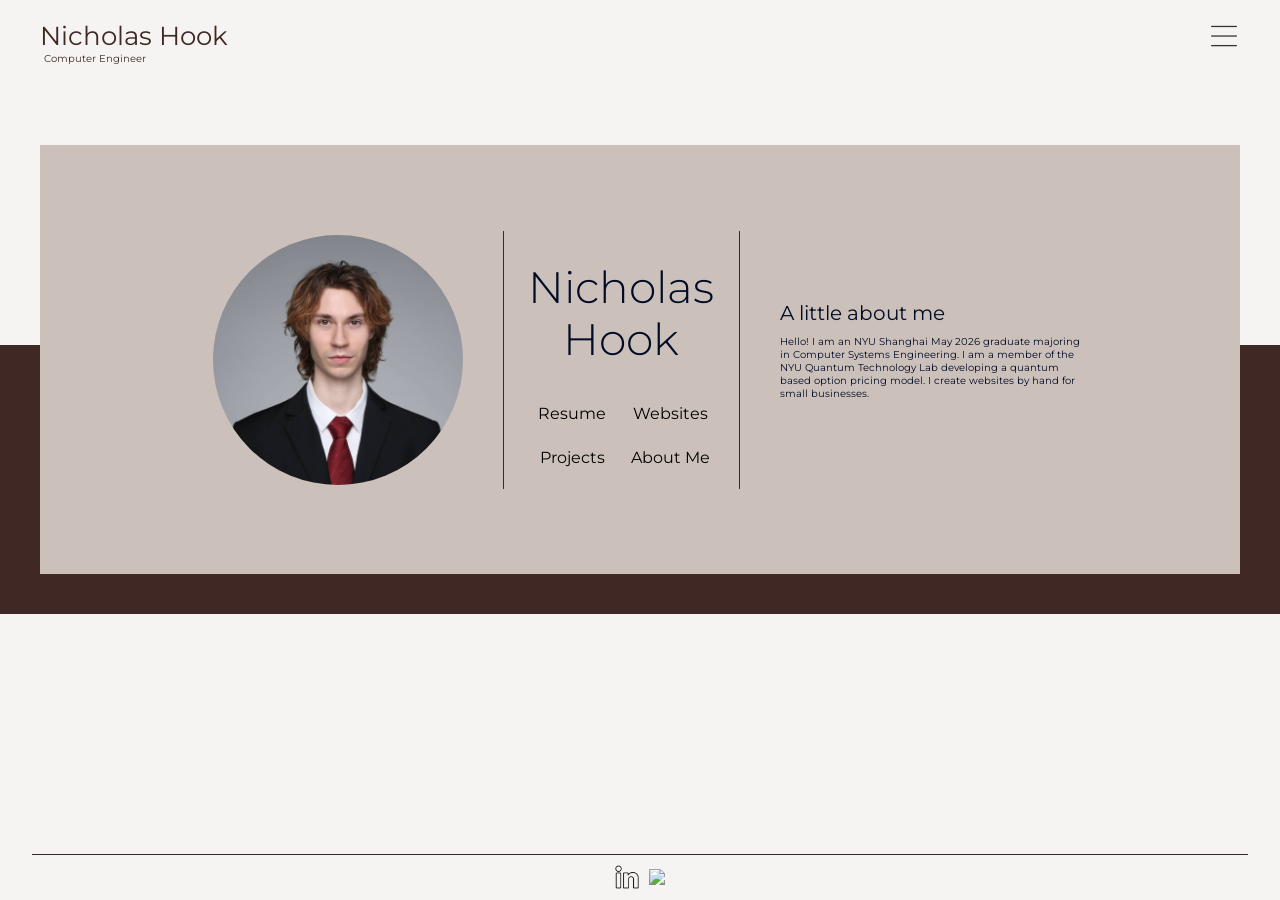
==== index.html @ bf7c837d "first commit" ====
<!DOCTYPE html>
<html lang="en">
	<head>
		<meta charset="utf-8">
		<meta name="viewport" content="width=device-width, initial-scale=1.0">
		<!--320px to 430px-->
		<!--375-480-->
		<title>Nicholas Hook</title>
		<link rel="preconnect" href="https://fonts.googleapis.com">
		<link rel="preconnect" href="https://fonts.gstatic.com" crossorigin>
		<link href="https://fonts.googleapis.com/css2?family=Montserrat:ital,wght@0,100..900;1,100..900&family=Urbanist:ital,wght@0,100..900;1,100..900&display=swap" rel="stylesheet">
		<link rel="stylesheet" href="styles/general.css">
		<link rel="stylesheet" href="styles/heading.css">
		<link rel="stylesheet" href="styles/content.css">
	</head>
	<body>
		<div class="container">
			<div class="heading">
				<div class="title-container">
					<a class="title-link" href="index.html"><h1>Nicholas Hook</h1></a>
					<p class="job">Computer Engineer</p>
				</div>
				<div class="menu-container">
					<button class="menu-button">
						<img class="menu-icon" src="images/menu-icon.png">
					</button>
				</div>
			</div>
			<div class="content">
				<div class="side-section">
					<div class="side-top"></div>
					<div class="side-bottom"></div>
				</div>
				<div class="middle-section">
					<img class="portrait" src="images/portrait-square.jpg">
					<p class="first-name">Nicholas</p>
					<p class="last-name">Hook</p>
					<div class="seperator-line"></div>
					<div class="link-section">
						<a class="link" href="resume.html">Resume</a>
						<a class="link" href="resume.html">Websites</a>
						<a class="link" href="resume.html">Projects</a>
						<a class="link" href="resume.html">About Me</a>
					</div>
					<div class="seperator-line"></div>
					<div class="about-me">
						<p class="about-me-text">Hello! I am an NYU Shanghai May 2026 graduate majoring in Computer Systems Engineering. I am a member of the NYU Quantum Technology Lab developing a quantum based option pricing model. I create websites by hand for small businesses.</p>
					</div>
				</div>
				<div class="middle-section-wide">
					<div class="middle-left-wide">
						<img class="portrait-wide" src="images/portrait-square.jpg">
					</div>
					<div class="seperator-left"></div>
					<div class="middle-center-wide">
						
							<p class="first-name">Nicholas</p>
							<p class="last-name">Hook</p>
							<!--
							<div class="seperator-line"></div>
							-->
							<div class="link-section">
								<a class="link" href="resume.html">Resume</a>
								<a class="link" href="websites.html">Websites</a>
								<a class="link" href="projects.html">Projects</a>
								<a class="link" href="about-me.html">About Me</a>
							</div>
					</div>
					<div class="seperator-right"></div>
					<div class="middle-right-wide">
							<div class="about-me">
								<p class="about-me-heading">A little about me</p>
								<p class="about-me-text">Hello! I am an NYU Shanghai May 2026 graduate majoring in Computer Systems Engineering. I am a member of the NYU Quantum Technology Lab developing a quantum based option pricing model. I create websites by hand for small businesses.</p>
							</div>
					</div>
				</div>
				<div class="side-section">
					<div class="side-top"></div>
					<div class="side-bottom"></div>
				</div>
			</div>
			<div class="middle-bottom"></div>
			<div class="bottom">
				<div class="seperator-line-bottom"></div>
				<div class="social-media">
					<a class="social-link" href="https://www.linkedin.com/in/nicholas-hook-ce" target="_blank"><img class="social-pic" src="images/linkedin3.png"></a>
					<a class="social-link" href="https://www.linkedin.com/in/nicholas-hook-ce" target="_blank"><img class="social-pic" src="images/instagram.png"></a>
				</div>
			</div>
			<!--<img src="images/linkedin.jpg">-->
		</div>
	</body>
</html>
---- styles/general.css ----
html, body {
	margin: 0;
	padding: 0;
	height: 100%;
}
.container {
	background-color: rgb(246, 244, 242);
	display: flex;
	flex-direction: column;
	min-height: 100%;
}
p {
	font-family: Montserrat, Arial, Helvetica, sans-serif;
	margin: 0;
	color: #000b26;
	font-size: 10px;
}
a {
	font-family: Montserrat, Arial, Helvetica, sans-serif;
	margin: 0;
	color: #000b26;
	font-size: 10px;
	text-decoration: none;
	color: black;
}
h1 {
	color: #402924;
}
button {
	padding: 0;
}
---- styles/heading.css ----
.heading {
	background-color: rgb(246, 244, 242);
	display: flex;
}
.title-container {
	margin-top: 20px;
	margin-left: 30px;
	margin-bottom: 80px;
	flex: 1;
}
.menu-container {
	display: flex;
	justify-content: end;
	align-items: start;
	margin-right: 30px;
	margin-top: 20px;
}
.menu-button {
	border: none;
	background-color: rgb(246, 244, 242);
	cursor: pointer;
}
.menu-icon {
	height: 30px;
	transition: 0.2s;
}
.menu-icon:hover {
	height: 32px;
}
h1 {
	font-family: Montserrat, Arial, Helvetica, sans-serif;
	font-weight: 400;
	margin: 0;
	font-size: 20px;
}
.job {
	color: #402924;
	margin-left: 2px;
}
@media (min-width: 650px) {
	.title-container {
		margin-left: 40px;
	}
	.menu-container {
		margin-right: 40px;
	}
	.menu-icon {
		height: 32px;
	}
	.menu-icon:hover {
		height: 38px;
	}
	h1 {
		font-size: 26px;
	}
	.job {
		margin-left: 4px;
	}
}
---- styles/content.css ----
.content {
	display: flex;
	flex-direction: row;
	max-height: 560px;
}
.side-section {
	width: 30px;
	background-color: rgb(246, 244, 242);
	display: flex;
	flex-direction: column;
}
.side-top {
	height: 200px;
}
.side-bottom {
	flex: 1;
	background-color: #402924;
}
.middle-section {
	flex: 1;
	background-color: rgb(204, 192, 186);
	display: flex;
	flex-direction: column;
	align-items: center;
	min-height: 460px;
}
.middle-section-wide {
	display: none;
	width: 0px;
}
.portrait {
	width: 46%;
	max-width: 194px;
	margin-left: 24px;
	margin-right: 24px;
	margin-top: 32px;
	border-radius: 100%;
}
.first-name {
	margin-top: 12px;
	font-size: 36px;
	font-weight: 300;
}
.last-name {
	margin-top: -2px;
	font-size: 36px;
	font-weight: 300;
}
.seperator-line {
	margin-top: 10px;
	margin-bottom: 10px;
	background-color: #402924;
	height: 1px;
	width: 80%;
}
.link-section {
	margin-left: 20px;
	margin-right: 20px;
	/*margin-top: 20px;*/
	display: grid;
	grid-template-columns: 1fr 1fr;
	grid-column-gap: 8px;
	grid-row-gap: 14px;
	
}
.link {
	display: inline-flex;
	justify-content: center;
	align-items: center;
	/*border: solid;
	border-width: 2px;
	border-color: white;
	border-radius: 100px;*/
	height: 30px;
	font-size: 16px;

	/*background-color: white;*/
	cursor: pointer;
	transition: 0.15s;
	min-width: 90px;
}
.link:hover {
	font-weight: bold;
}
.about-me {
	width: 64%;
	margin-top: 12px;
	margin-bottom: 32px;
	max-width: 370px;
}
.middle-bottom {
	height: 40px;
	width: 100%;
	background-color: #402924;
	margin-top: -1px;
}
.seperator-line-bottom {
	margin-top: 10px;
	margin-bottom: 10px;
	background-color: #402924;
	height: 1px;
	width: 87%;
}
.bottom {
	flex: 1;
	display: flex;
	flex-direction: column;
	justify-content: end;
	align-items: center;
	margin-bottom: 8px;
	background-color: rgb(246, 244, 242);
}
.social-media {
	display: flex;
	flex-direction: row;
	justify-content: center;
	align-items: center;
}
.social-link {
	flex: 1f;
	margin-left: 5px;
	margin-right: 5px;
	cursor: pointer;
}
.social-pic {
	height: 24px;
}
@media (min-width: 550px) {
	.profile-box {
		display: flex;
		flex-direction: row;
		min-height: 430px;
	}
	.side-section {
		width: 40px;
	}
	.middle-section {
		width: 0px;
		display: none;
	}
	.middle-section-wide {
		display: flex;
		flex: 1;
		align-items: center;
		height: 430px;
		background-color: rgb(204, 192, 186);
		justify-content: center;
	}
	.middle-left-wide {
		flex: 1;
		display: flex;
		justify-content: center;
	}
	.portrait-wide {
		width: 80%;
		max-width: 250px;
		border-radius: 100%;
	}
	.seperator-left {
		background-color: #402924;
		height: 60%;
		width: 1px;
		margin-left: 3px;
		margin-right: 3px;
	}
	.middle-center-wide {
		justify-content: start;
		flex: 1;
		display: flex;
		flex-direction: column;
		align-items: center;
	}
	.first-name {
		font-size: 44px;
	}
	.last-name {
		margin-bottom: 18px;
		font-size: 44px;
	}
	.seperator-line-bottom {
		width: 95%;
	}
	.link-section {
		margin-top: 14px;
	}
	.link{
		min-width: 90px;
	}
	.seperator-right {
		display: none;
	}
	.middle-right-wide {
		display: none;
	}
}
@media (min-width: 1020px) {
	.middle-left-wide {
		flex: 2;
	}
	.portrait-wide {
		margin-right: 37px;
	}
	.middle-left-wide {
		justify-content: end;
	}
	.middle-center-wide {
		margin-left: 0;
	}
	.seperator-right {
		display: block;
		background-color: #402924;
		height: 60%;
		width: 1px;
		margin-left: 3px;
		margin-right: 3px;
	}
	.middle-right-wide {
		display: block;
		flex: 2;
		justify-content: center;
		margin-left: 37px;
	}
	.about-me-heading {
		font-size: 20px;
		margin-bottom: 10px;
	}
	.about-me-text {
		width: 310px;
	}
}
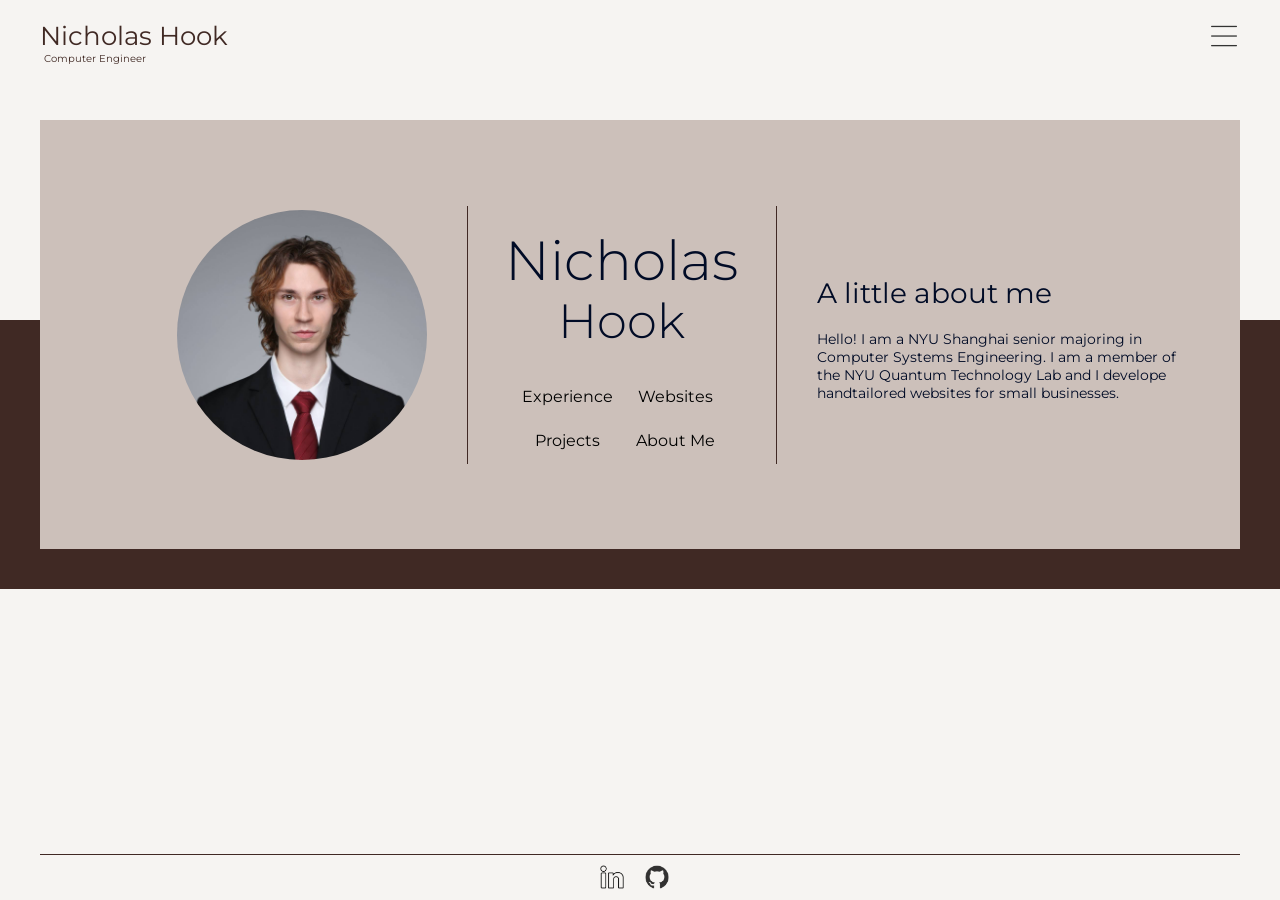
==== commit 0580dad9: "second commit" ====
--- a/index.html
+++ b/index.html
@@ -11,7 +11,7 @@
 		<link href="https://fonts.googleapis.com/css2?family=Montserrat:ital,wght@0,100..900;1,100..900&family=Urbanist:ital,wght@0,100..900;1,100..900&display=swap" rel="stylesheet">
 		<link rel="stylesheet" href="styles/general.css">
 		<link rel="stylesheet" href="styles/heading.css">
-		<link rel="stylesheet" href="styles/content.css">
+		<link rel="stylesheet" href="styles/index.css">
 	</head>
 	<body>
 		<div class="container">
@@ -37,10 +37,10 @@
 					<p class="last-name">Hook</p>
 					<div class="seperator-line"></div>
 					<div class="link-section">
-						<a class="link" href="resume.html">Resume</a>
-						<a class="link" href="resume.html">Websites</a>
-						<a class="link" href="resume.html">Projects</a>
-						<a class="link" href="resume.html">About Me</a>
+						<a class="link" href="experience.html">Experience</a>
+						<a class="link" href="websites.html">Websites</a>
+						<a class="link" href="projects.html">Projects</a>
+						<a class="link" href="about-me.html">About Me</a>
 					</div>
 					<div class="seperator-line"></div>
 					<div class="about-me">
@@ -60,7 +60,7 @@
 							<div class="seperator-line"></div>
 							-->
 							<div class="link-section">
-								<a class="link" href="resume.html">Resume</a>
+								<a class="link" href="experience.html">Experience</a>
 								<a class="link" href="websites.html">Websites</a>
 								<a class="link" href="projects.html">Projects</a>
 								<a class="link" href="about-me.html">About Me</a>
@@ -70,7 +70,7 @@
 					<div class="middle-right-wide">
 							<div class="about-me">
 								<p class="about-me-heading">A little about me</p>
-								<p class="about-me-text">Hello! I am an NYU Shanghai May 2026 graduate majoring in Computer Systems Engineering. I am a member of the NYU Quantum Technology Lab developing a quantum based option pricing model. I create websites by hand for small businesses.</p>
+								<p class="about-me-text">Hello! I am a NYU Shanghai senior majoring in Computer Systems Engineering. I am a member of the NYU Quantum Technology Lab and I develope handtailored websites for small businesses.</p>
 							</div>
 					</div>
 				</div>
@@ -84,7 +84,8 @@
 				<div class="seperator-line-bottom"></div>
 				<div class="social-media">
 					<a class="social-link" href="https://www.linkedin.com/in/nicholas-hook-ce" target="_blank"><img class="social-pic" src="images/linkedin3.png"></a>
-					<a class="social-link" href="https://www.linkedin.com/in/nicholas-hook-ce" target="_blank"><img class="social-pic" src="images/instagram.png"></a>
+					<a class="social-link" href="https://github.com/nicholashook" target="_blank"><img class="social-pic" src="images/github.png"></a>
+					<!--github-->
 				</div>
 			</div>
 			<!--<img src="images/linkedin.jpg">-->
--- a/styles/general.css
+++ b/styles/general.css
@@ -2,6 +2,11 @@
 	margin: 0;
 	padding: 0;
 	height: 100%;
+}
+body {
+	padding-top: 120px;
+	background-color: rgb(246, 244, 242);
+	height: calc(100% - 120px);
 }
 .container {
 	background-color: rgb(246, 244, 242);
--- a/styles/heading.css
+++ b/styles/heading.css
@@ -1,11 +1,15 @@
 .heading {
 	background-color: rgb(246, 244, 242);
 	display: flex;
+	position: fixed;
+	top: 0;
+	left: 0;
+	right: 0
 }
 .title-container {
 	margin-top: 20px;
 	margin-left: 30px;
-	margin-bottom: 80px;
+	margin-bottom: 16px;
 	flex: 1;
 }
 .menu-container {
@@ -33,6 +37,9 @@
 	margin: 0;
 	font-size: 20px;
 }
+h1:active {
+	font-weight: 500;
+}
 .job {
 	color: #402924;
 	margin-left: 2px;
--- a/styles/index.css
+++ b/styles/index.css
@@ -0,0 +1,232 @@
+.content {
+	display: flex;
+	flex-direction: row;
+	max-height: 560px;
+}
+.side-section {
+	width: 30px;
+	background-color: rgb(246, 244, 242);
+	display: flex;
+	flex-direction: column;
+}
+.side-top {
+	height: 200px;
+}
+.side-bottom {
+	flex: 1;
+	background-color: #402924;
+}
+.middle-section {
+	flex: 1;
+	background-color: rgb(204, 192, 186);
+	display: flex;
+	flex-direction: column;
+	align-items: center;
+	min-height: 460px;
+}
+.middle-section-wide {
+	display: none;
+	width: 0px;
+}
+.portrait {
+	width: 46%;
+	max-width: 194px;
+	margin-left: 24px;
+	margin-right: 24px;
+	margin-top: 32px;
+	border-radius: 100%;
+}
+.first-name {
+	margin-top: 12px;
+	font-size: 36px;
+	font-weight: 300;
+}
+.last-name {
+	margin-top: -2px;
+	font-size: 36px;
+	font-weight: 300;
+}
+.seperator-line {
+	margin-top: 10px;
+	margin-bottom: 10px;
+	background-color: #402924;
+	height: 1px;
+	width: 80%;
+}
+.link-section {
+	margin-left: 20px;
+	margin-right: 20px;
+	/*margin-top: 20px;*/
+	display: grid;
+	grid-template-columns: 1fr 1fr;
+	grid-column-gap: 8px;
+	grid-row-gap: 14px;
+	
+}
+.link {
+	display: inline-flex;
+	justify-content: center;
+	align-items: center;
+	height: 30px;
+	font-size: 16px;
+	cursor: pointer;
+	transition: 0.15s;
+	min-width: 100px;
+}
+.link:hover {
+	font-weight: bold;
+}
+.about-me {
+	width: 64%;
+	margin-top: 12px;
+	margin-bottom: 32px;
+	max-width: 370px;
+}
+.middle-bottom {
+	height: 40px;
+	width: 100%;
+	background-color: #402924;
+	margin-top: -1px;
+}
+.seperator-line-bottom {
+	margin-top: 30px;
+	margin-bottom: 10px;
+	background-color: #402924;
+	height: 1px;
+	width: 100%;
+}
+.bottom {
+	flex: 1;
+	display: flex;
+	flex-direction: column;
+	justify-content: end;
+	align-items: center;
+	margin-bottom: 8px;
+	background-color: rgb(246, 244, 242);
+	padding-left: 30px;
+	padding-right: 30px;
+}
+.social-media {
+	display: flex;
+	flex-direction: row;
+	justify-content: center;
+	align-items: center;
+}
+.social-link {
+	flex: 1f;
+	margin-left: 5px;
+	margin-right: 5px;
+	cursor: pointer;
+}
+.social-pic {
+	height: 24px;
+}
+@media (min-width: 550px) {
+	.profile-box {
+		display: flex;
+		flex-direction: row;
+		min-height: 430px;
+	}
+	.side-section {
+		width: 40px;
+	}
+	.middle-section {
+		width: 0px;
+		display: none;
+	}
+	.middle-section-wide {
+		display: flex;
+		flex: 1;
+		align-items: center;
+		height: 430px;
+		background-color: rgb(204, 192, 186);
+		justify-content: center;
+	}
+	.middle-left-wide {
+		flex: 1;
+		display: flex;
+		justify-content: center;
+	}
+	.portrait-wide {
+		width: 80%;
+		max-width: 250px;
+		border-radius: 100%;
+	}
+	.seperator-left {
+		background-color: #402924;
+		height: 60%;
+		width: 1px;
+		margin-left: 3px;
+		margin-right: 3px;
+	}
+	.middle-center-wide {
+		justify-content: start;
+		flex: 1;
+		display: flex;
+		flex-direction: column;
+		align-items: center;
+	}
+	.first-name {
+		font-size: 55px;
+	}
+	.last-name {
+		margin-bottom: 18px;
+		font-size: 48px;
+	}
+	.link-section {
+		margin-top: 14px;
+	}
+	.link{
+		min-width: 100px;
+	}
+	.seperator-right {
+		display: none;
+	}
+	.middle-right-wide {
+		display: none;
+	}
+	.bottom {
+		padding-left: 40px;
+		padding-right: 40px;
+	}
+}
+@media (min-width: 1020px) {
+	.middle-left-wide {
+		flex: 2;
+	}
+	.portrait-wide {
+		margin-right: 37px;
+	}
+	.middle-left-wide {
+		justify-content: end;
+	}
+	.middle-center-wide {
+		margin-left: 0;
+	}
+	.seperator-right {
+		display: block;
+		background-color: #402924;
+		height: 60%;
+		width: 1px;
+		margin-left: 30px;
+		margin-right: 3px;
+	}
+	.seperator-left {
+		margin-right: 30px;
+	}
+	.middle-right-wide {
+		display: block;
+		flex: 2;
+		justify-content: center;
+		margin-left: 37px;
+	}
+	.about-me-heading {
+		margin-top: 40px;
+		font-size: 28px;
+		margin-bottom: 20px;
+	}
+	.about-me-text {
+		width: 380px;
+		font-size: 14px;
+	}
+}
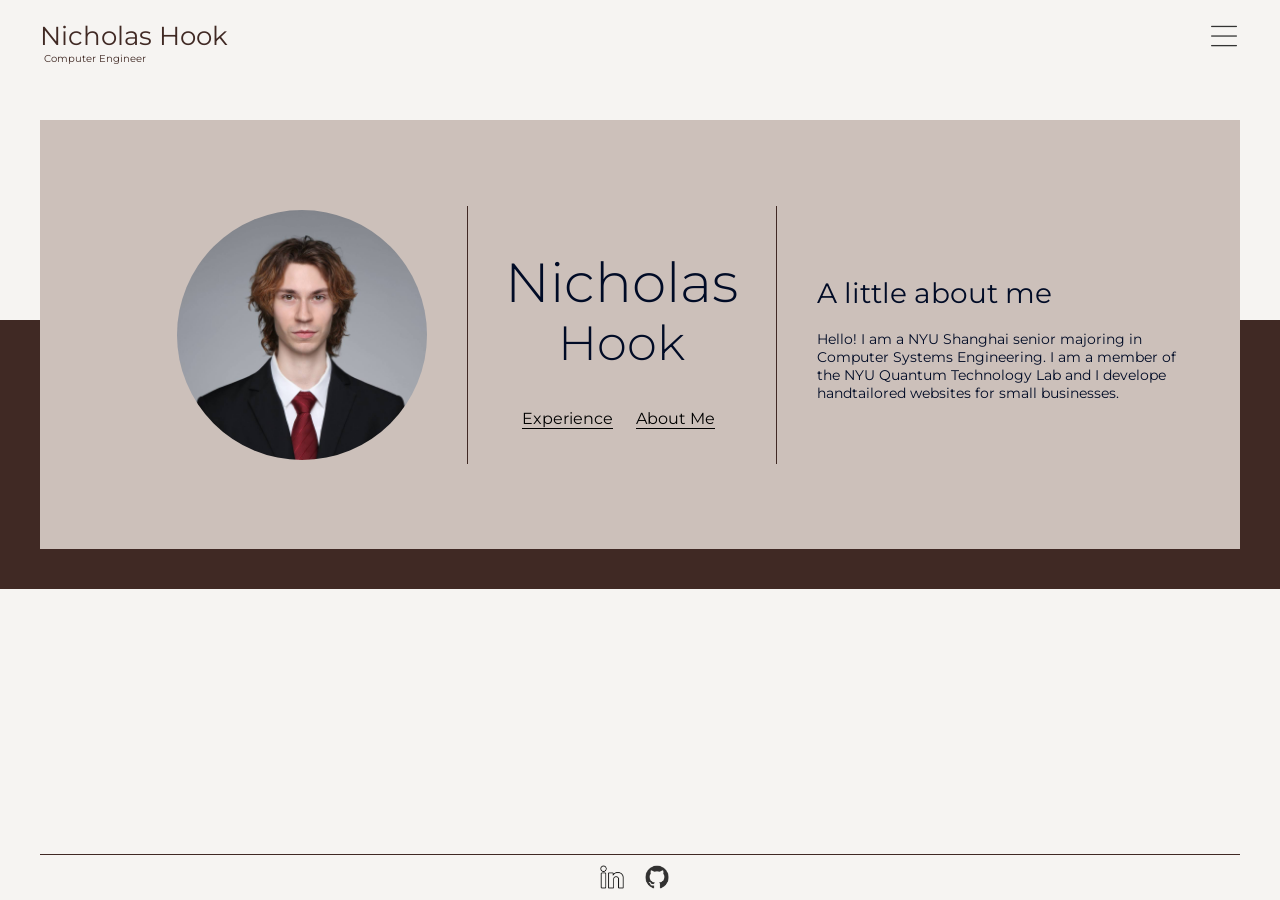
==== commit 8db9d3d2: "third commit" ====
--- a/index.html
+++ b/index.html
@@ -38,8 +38,8 @@
 					<div class="seperator-line"></div>
 					<div class="link-section">
 						<a class="link" href="experience.html">Experience</a>
-						<a class="link" href="websites.html">Websites</a>
-						<a class="link" href="projects.html">Projects</a>
+						<!--<a class="link" href="websites.html">Websites</a>
+						<a class="link" href="projects.html">Projects</a>-->
 						<a class="link" href="about-me.html">About Me</a>
 					</div>
 					<div class="seperator-line"></div>
@@ -61,8 +61,8 @@
 							-->
 							<div class="link-section">
 								<a class="link" href="experience.html">Experience</a>
-								<a class="link" href="websites.html">Websites</a>
-								<a class="link" href="projects.html">Projects</a>
+								<!--<a class="link" href="websites.html">Websites</a>
+								<a class="link" href="projects.html">Projects</a>-->
 								<a class="link" href="about-me.html">About Me</a>
 							</div>
 					</div>
--- a/styles/index.css
+++ b/styles/index.css
@@ -67,6 +67,9 @@
 	display: inline-flex;
 	justify-content: center;
 	align-items: center;
+	text-decoration: underline;
+	text-underline-offset: 4px;
+	text-decoration-thickness: 1px;
 	height: 30px;
 	font-size: 16px;
 	cursor: pointer;
@@ -122,6 +125,18 @@
 	height: 24px;
 }
 @media (min-width: 550px) {
+	.middle-section {
+		width: 0px;
+		display: none;
+	}
+	.middle-section-wide {
+		display: flex;
+		flex: 1;
+		align-items: center;
+		height: 430px;
+		background-color: rgb(204, 192, 186);
+		justify-content: center;
+	}
 	.profile-box {
 		display: flex;
 		flex-direction: row;
